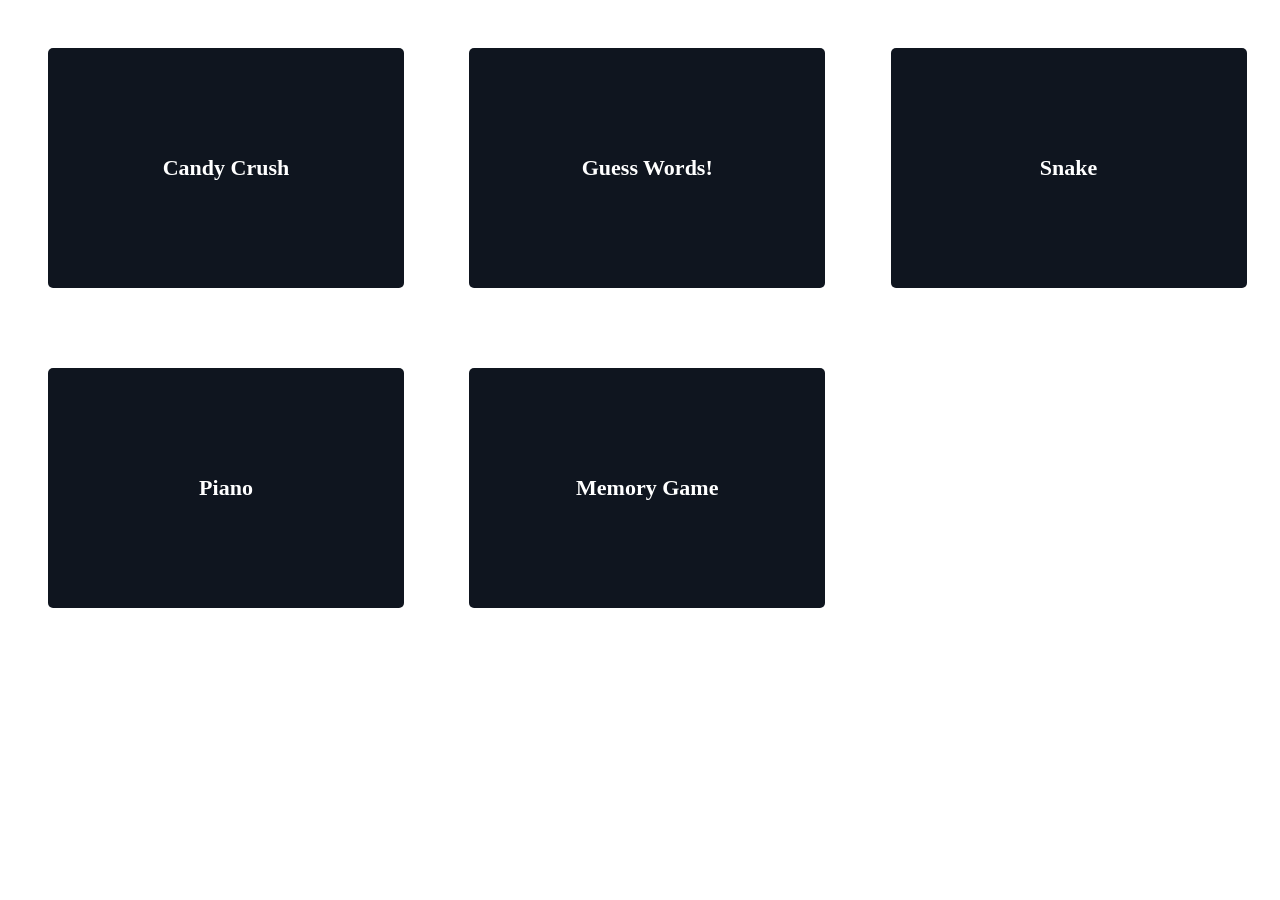
==== index.html @ c4f31c11 "Initial commit" ====
<!DOCTYPE html>
<html lang="en">
  <head>
    <meta charset="UTF-8" />
    <meta http-equiv="X-UA-Compatible" content="IE=edge" />
    <meta name="viewport" content="width=device-width, initial-scale=1.0" />
    <title>Game Show</title>
    <style>
      .card {
        width: 25%;
        margin: auto;
        float: left;
        background-color: #0F151F;
        cursor: pointer;
        text-align: center;
        padding: 20px;
        border-radius: 5px;
        height: 200px;
        margin-right: 2%;
        margin-bottom: 40px;
        margin-left: 40px;
        line-height: 200px;
        font-weight: bold;
        font-size: 22px;
        margin-top: 40px;
      }
      a{
        text-decoration: none;
        color: white;

      }
    </style>
  </head>
  <body>
    <div class="card"><a href="Games/candy.html">Candy Crush</a></div>
    <div class="card"><a href="Games/start1.html">Guess Words!</a></div>
    <div class="card"><a href="Games/snake.html">Snake</a></div>
    <div class="card"><a href="Games/pianoIndex.html">Piano</a></div>
    <div class="card"><a href="Games/memory.html">Memory Game</a></div>
  </body>
</html>
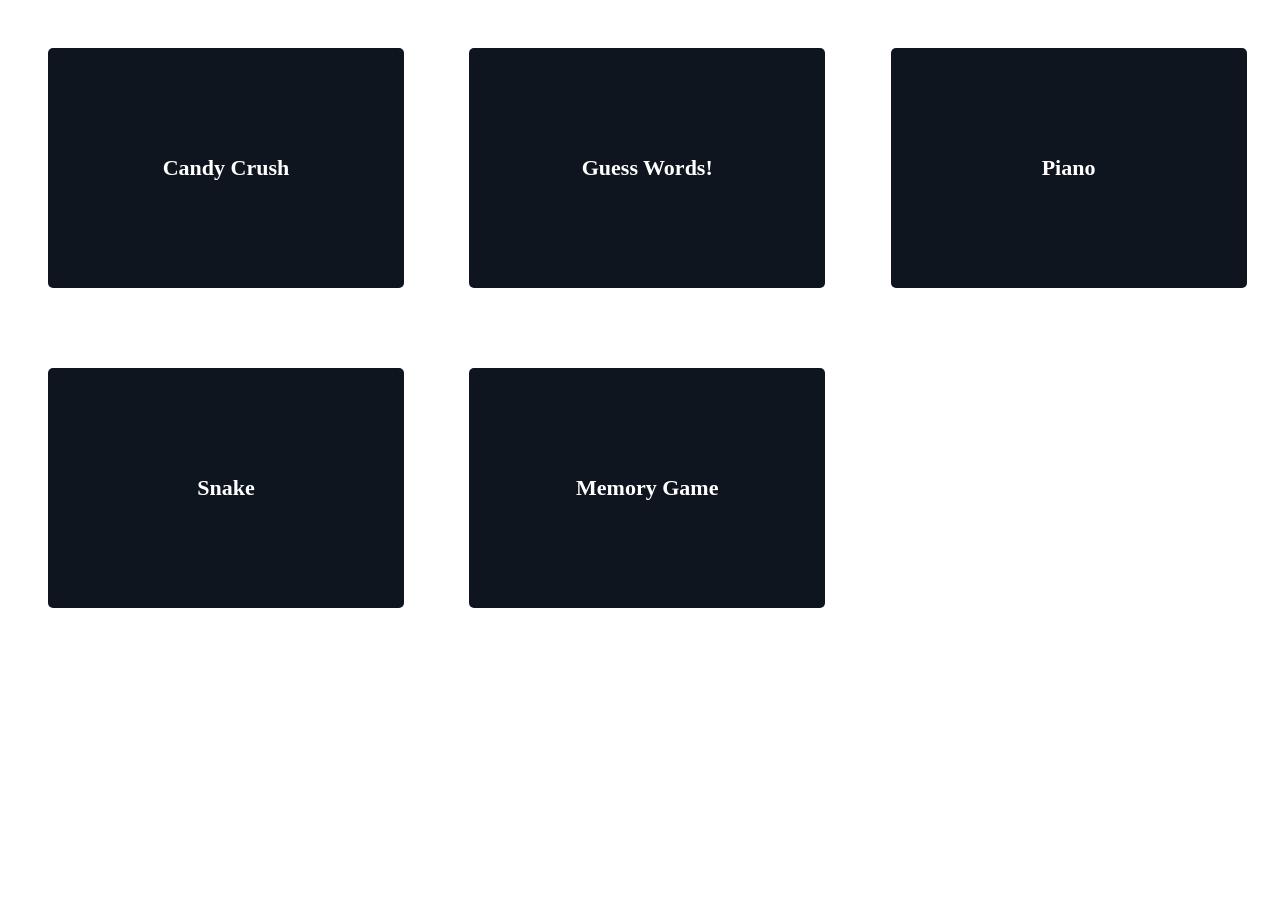
==== commit 42ca5e62: "first update" ====
--- a/index.html
+++ b/index.html
@@ -34,8 +34,8 @@
   <body>
     <div class="card"><a href="Games/candy.html">Candy Crush</a></div>
     <div class="card"><a href="Games/start1.html">Guess Words!</a></div>
+    <div class="card"><a href="Games/pianoIndex.html">Piano</a></div>
     <div class="card"><a href="Games/snake.html">Snake</a></div>
-    <div class="card"><a href="Games/pianoIndex.html">Piano</a></div>
     <div class="card"><a href="Games/memory.html">Memory Game</a></div>
   </body>
 </html>
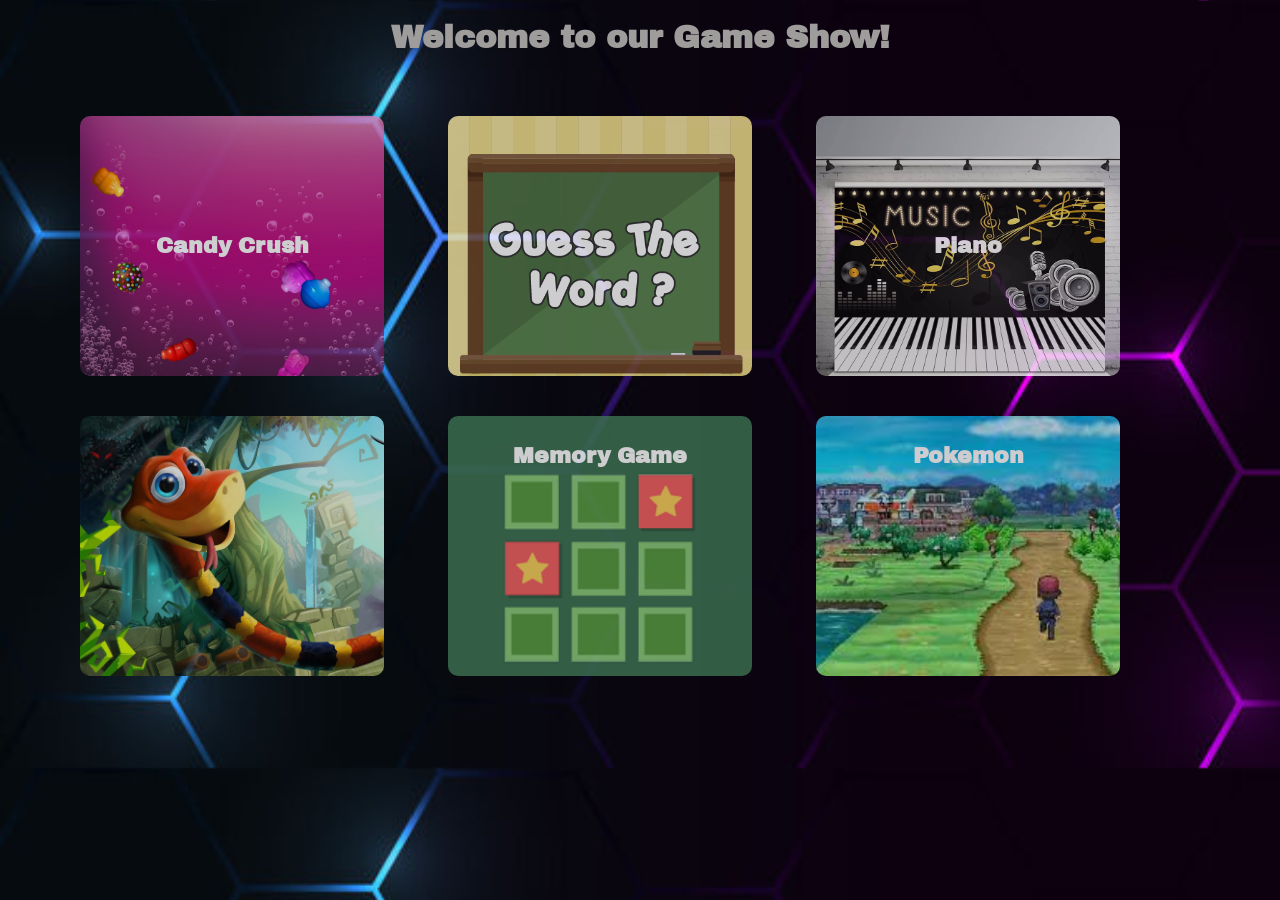
==== commit de81f97e: "Adding the last game adding last game and some design" ====
--- a/index.html
+++ b/index.html
@@ -6,36 +6,119 @@
     <meta name="viewport" content="width=device-width, initial-scale=1.0" />
     <title>Game Show</title>
     <style>
+      @import url('https://fonts.googleapis.com/css2?family=Archivo+Black&display=swap');
+      body{
+        background-color: #0F151F;
+        width: 1200px ;
+        margin: auto;
+        color: #9f9c9c;
+        background-image: url('IMG/back.jpg');
+        background-size: cover;
+        font-family: 'Archivo Black', sans-serif;
+      }
       .card {
-        width: 25%;
+        width: 22%;
         margin: auto;
         float: left;
-        background-color: #0F151F;
+        background-color: #9f9c9c;
+        color: #0F151F;
         cursor: pointer;
         text-align: center;
         padding: 20px;
-        border-radius: 5px;
-        height: 200px;
+        border-radius: 10px;
+        height: 220px;
         margin-right: 2%;
         margin-bottom: 40px;
         margin-left: 40px;
-        line-height: 200px;
+        line-height: 40px;
         font-weight: bold;
         font-size: 22px;
         margin-top: 40px;
+        opacity: .8;
+        transition: all 1s ease-in-out;
+      }
+      .card::after{
+        content:"";
+        width: 100%;
+        height: 100%;
+        background-color: #000;
+      }
+      .card:nth-of-type(1)
+      {
+        background-image: url('IMG/candy.jpg');
+        background-size: cover;
+        line-height: 220px;
+      }
+      .card:nth-of-type(2)
+      {
+        background-image: url('IMG/guess.png');
+        background-size: cover;
+      }
+      .card:nth-of-type(3)
+      {
+        background-image: url('IMG/piano.jpg');
+        background-size: cover;
+        line-height: 220px;
+      }
+      .card:nth-of-type(4)
+      {
+        background-image: url('IMG/snake.jpeg');
+        background-size: cover;
+        margin-top: 0;
+      }
+      .card:nth-of-type(5)
+      {
+        background-image: url('IMG/memory.png');
+        background-size: cover;
+        margin-top: 0;
+      }
+      .card:nth-of-type(6)
+      {
+        background-image: url('IMG/pokemon.jpg');
+        background-size: cover;
+        margin-top: 0;
+      }
+      .card:hover{
+        opacity: 1;
       }
       a{
         text-decoration: none;
         color: white;
+        /* color: #0F151F; */
+        display: block;
+        width: 100%;
+        height: 100%;
+        font-weight: bold;
+        font-size: 22px;
 
+      }
+      .card:nth-of-type(2) a, .card:nth-of-type(4) a
+      {
+        opacity: 0;
+      }
+      h1{
+        margin-top: 20px;
+        text-align: center;
+      }
+
+      @media (max-width: 767px){
+        .card{
+          width: 500px;
+          margin: 100px;
+          margin-top: 20px;
+        }
       }
     </style>
   </head>
   <body>
+<h1>
+  Welcome to our Game Show!
+</h1>
     <div class="card"><a href="Games/candy.html">Candy Crush</a></div>
-    <div class="card"><a href="Games/start1.html">Guess Words!</a></div>
+    <div class="card"><a href="Games/start1.html">.</a></div>
     <div class="card"><a href="Games/pianoIndex.html">Piano</a></div>
     <div class="card"><a href="Games/snake.html">Snake</a></div>
     <div class="card"><a href="Games/memory.html">Memory Game</a></div>
+    <div class="card"><a href="Games/pokemon.html">Pokemon</a></div>
   </body>
 </html>
